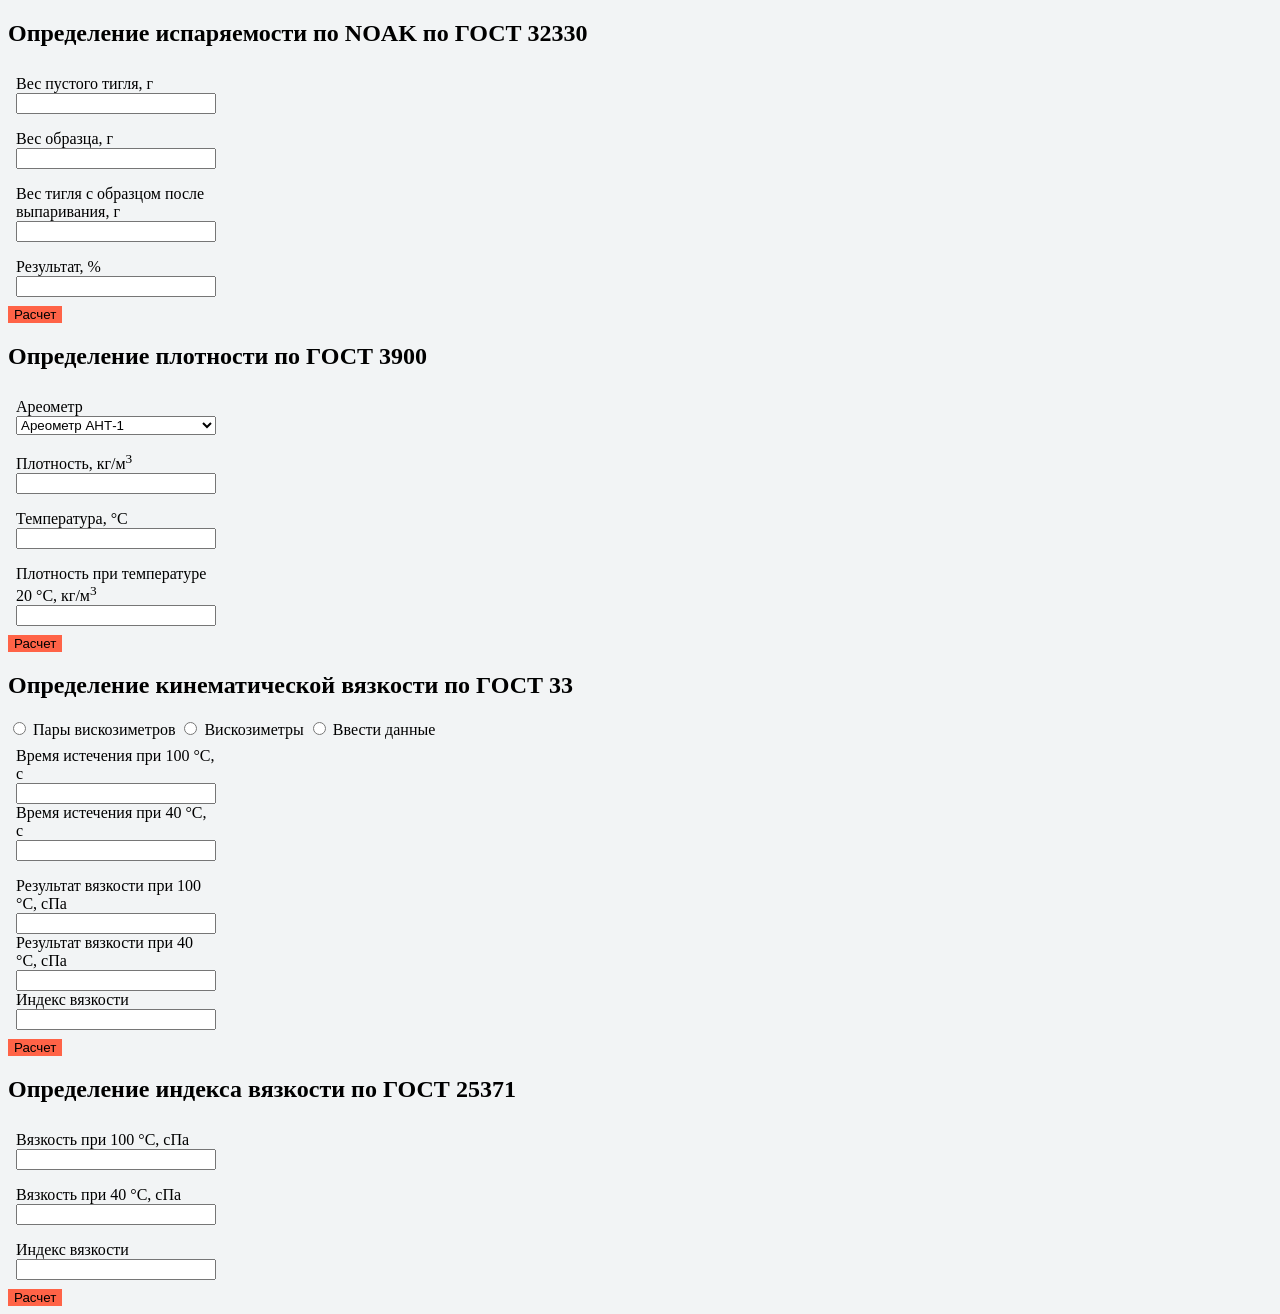
==== index.html @ e3361278 "rename" ====
<!DOCTYPE html>
<html lang="en">

    <head>
        <meta charset="UTF-8">
        <meta name="viewport" content="width=device-width, initial-scale=1.0">
        <title>Document</title>
        <style>
            body {
                background: #f2f4f5;
            }

            .input-block {
                display: grid;
                grid-template-columns: 200px;
                padding: .5em;
            }

            .output-block {
                display: grid;
                grid-template-columns: 200px;
                padding: .5em;
            }

            .input-block_hide {
                display: none;
            }

            input:focus {
                background-color: rgba(69, 92, 204, 0.2);
            }

            input:hover {
                background-color: rgba(69, 92, 204, 0.2);
            }

            button{
                outline: none;
                border: none;
                background-color: tomato;
            }

            button:focus {
                /* background-color: yellow; */
                outline: 0.2em solid black;
            }

        </style>
    </head>

    <body>
        <div class="evaporation-calculator">
            <h2>Определение испаряемости по NOAK по ГОСТ 32330</h2>
            <div class="inputs-block">
                <div class="input-block">
                    <label for="crucible">Вес пустого тигля, г</label>
                    <input type="text" id="crucible">
                </div>
                <div class="input-block">
                    <label for="sample">Вес образца, г</label>
                    <input type="text" id="sample">
                </div>
                <div class="input-block">
                    <label for="sampleEvapor">Вес тигля с образцом после выпаривания, г</label>
                    <input type="text" id="sampleEvapor">
                </div>
            </div>
            <div class="output-block">
                <label for="result">Результат, %</label>
                <input type="text" id="result">
            </div>
            <div class="button">
                <button id="buttonEvapor">Расчет</button>
            </div>
        </div>
        <div class="density-calculator">
            <h2>Определение плотности по ГОСТ 3900</h2>
            <div class="inputs-block">
                <div class="input-block">
                    <label for="hydrometer">Ареометр</label>
                    <select id="hydrometer">
                        <option value="0.0007">Ареометр АНТ-1</option>
                        <option value="0.0014">Ареометр АНТ-2</option>
                    </select>
                </div>
                <div class="input-block">
                    <label for="density">Плотность, кг/м<sup>3</sup></label>
                    <input type="text" id="density">
                </div>
                <div class="input-block">
                    <label for="temperature">Температура, °C</label>
                    <input type="text" id="temperature">
                </div>
            </div>
            <div class="output-block">
                <label for="resultDensity">Плотность при температуре 20 °C, кг/м<sup>3</sup></label>
                <input type="text" id="resultDensity">
            </div>
            <div class="button">
                <button id="buttonDensity">Расчет</button>
            </div>
        </div>
        <div class="viscosity-calculatotor">
            <h2>Определение кинематической вязкости по ГОСТ 33</h2>
            <div class="radio-block">
                <label><input type="radio" name="radio" value="1"> Пары вискозиметров </label>
                <label><input type="radio" name="radio" value="2"> Вискозиметры</label>
                <label><input type="radio" name="radio" value="3"> Ввести данные</label>
            </div>
            <div class="inputs-block">
                <div class="input-block_hide" id="block-1">
                    <div class="input-block one_block">
                        <label for="pair">Пара вискозиметров</label>
                        <select id="pair">
  <!--                           <option value="1">I</option>
                            <option value="2">II</option>
                            <option value="3">III</option>
                            <option value="4">IV</option>
                            <option value="5">V</option>
                            <option value="6">VI</option>
                            <option value="A">A</option>
                            <option value="B">B</option>
                            <option value="C">C</option>
                            <option value="D">D</option> -->
                        </select>
                    </div>
                </div>
                <div class="input-block_hide" id="block-2">
                    <div class="input-block">
                        <label for="number100">Вискозиметр на 100 °C</label>
                        <select id="number100">
<!--                             <option value="1111">I</option>
                            <option value="2222">II</option>
                            <option value="3333">III</option>
                            <option value="4444">IV</option> -->
                        </select>
                        <label for="number40">Вискозиметр на 40 °C</label>
                        <select id="number40">
<!--                             <option value="1111">I</option>
                            <option value="2222">II</option>
                            <option value="3333">III</option>
                            <option value="4444">IV</option> -->
                        </select>
                    </div>
                </div>
                <div class="input-block_hide" id="block-3">
                    <div class="input-block">
                        <label for="const100">Постоянная вискозиметра при 100 °C</label>
                        <input type="text" id="const100">
                        <label for="const40">Постоянная вискозиметра при 40 °C</label>
                        <input type="text" id="const40">
                    </div>
                </div>
                <div class="input-block">
                    <label for="time100">Время истечения при 100 °C, с</label>
                    <input type="text" id="time100">
                    <label for="time40">Время истечения при 40 °C, с</label>
                    <input type="text" id="time40">
                </div>
            </div>
            <div class="output-block">
                <label for="resultViscosity100">Результат вязкости при 100 °C, сПа</label>
                <input type="text" id="resultViscosity100">
                <label for="resultViscosity40">Результат вязкости при 40 °C, сПа</label>
                <input type="text" id="resultViscosity40">
                <label for="resultIVOne">Индекс вязкости</label>
                <input type="text" id="resultIVOne">
            </div>
            <div class="button">
                <button id="buttonViscosity">Расчет</button>
            </div>
        </div>
        <div class="indexViscosity-calculator">
            <h2>Определение индекса вязкости по ГОСТ 25371</h2>
            <div class="inputs-block">
                <div class="input-block">
                    <label for="viscosity100">Вязкость при 100 °C, сПа</label>
                    <input type="text" id="viscosity100">
                </div>
                <div class="input-block">
                    <label for="viscosity40">Вязкость при 40 °C, сПа</label>
                    <input type="text" id="viscosity40">
                </div>
            </div> 
            <div class="output-block">
                <label for="resultIVTwo">Индекс вязкости</label>
                <input type="text" id="resultIVTwo">
            </div>
            <div class="button">
                <button id="buttonIV">Расчет</button>
            </div>
        </div>    
        <script src="https://ajax.googleapis.com/ajax/libs/jquery/3.6.4/jquery.min.js"></script>
        <script type="module" src="app.js"></script>
    </body>

</html>
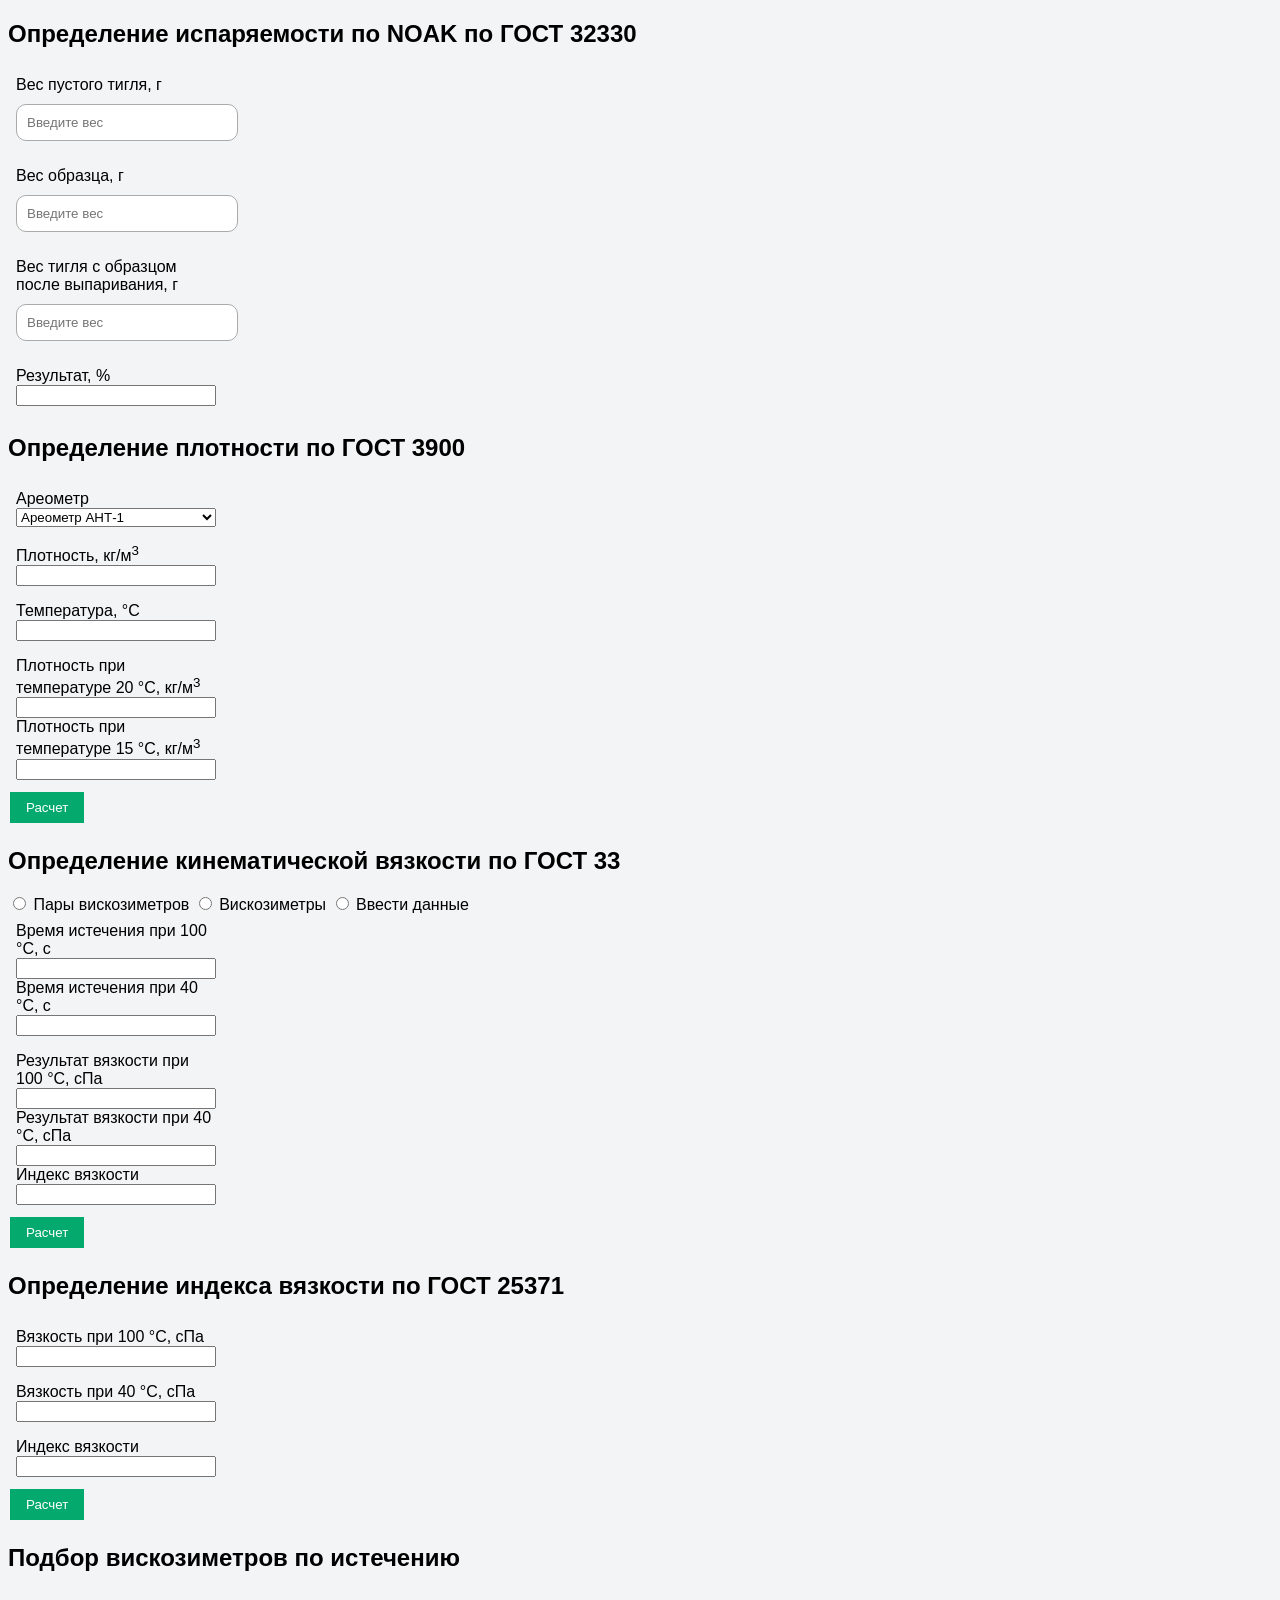
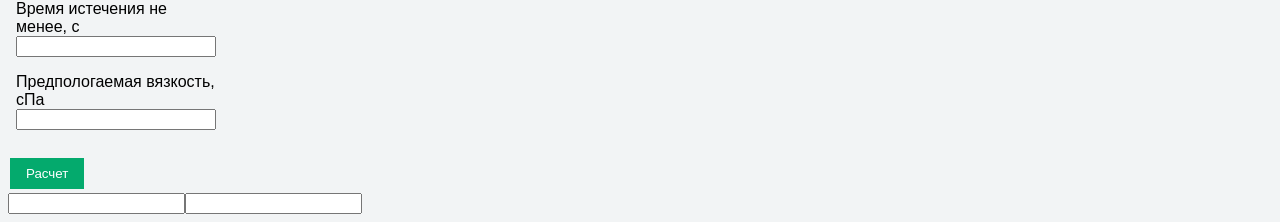
==== commit 1cc71d32: "add visc, add calc min sec" ====
--- a/index.html
+++ b/index.html
@@ -1,78 +1,41 @@
 <!DOCTYPE html>
 <html lang="en">
-
     <head>
         <meta charset="UTF-8">
         <meta name="viewport" content="width=device-width, initial-scale=1.0">
         <title>Document</title>
-        <style>
-            body {
-                background: #f2f4f5;
-            }
-
-            .input-block {
-                display: grid;
-                grid-template-columns: 200px;
-                padding: .5em;
-            }
-
-            .output-block {
-                display: grid;
-                grid-template-columns: 200px;
-                padding: .5em;
-            }
-
-            .input-block_hide {
-                display: none;
-            }
-
-            input:focus {
-                background-color: rgba(69, 92, 204, 0.2);
-            }
-
-            input:hover {
-                background-color: rgba(69, 92, 204, 0.2);
-            }
-
-            button{
-                outline: none;
-                border: none;
-                background-color: tomato;
-            }
-
-            button:focus {
-                /* background-color: yellow; */
-                outline: 0.2em solid black;
-            }
-
-        </style>
+        <link rel="stylesheet" href="style.css">
     </head>
 
     <body>
-        <div class="evaporation-calculator">
-            <h2>Определение испаряемости по NOAK по ГОСТ 32330</h2>
-            <div class="inputs-block">
-                <div class="input-block">
-                    <label for="crucible">Вес пустого тигля, г</label>
-                    <input type="text" id="crucible">
-                </div>
-                <div class="input-block">
-                    <label for="sample">Вес образца, г</label>
-                    <input type="text" id="sample">
-                </div>
-                <div class="input-block">
-                    <label for="sampleEvapor">Вес тигля с образцом после выпаривания, г</label>
-                    <input type="text" id="sampleEvapor">
-                </div>
-            </div>
-            <div class="output-block">
-                <label for="result">Результат, %</label>
-                <input type="text" id="result">
-            </div>
-            <div class="button">
-                <button id="buttonEvapor">Расчет</button>
-            </div>
-        </div>
+      <!-- <form action="#" name="form"> -->
+           <!-- <form> -->
+            <div class="evaporation-calculator">
+                <h2>Определение испаряемости по NOAK по ГОСТ 32330</h2>
+                <div class="inputs-block">
+                    <div class="input-block">
+                        <label for="crucible">Вес пустого тигля, г</label>
+                        <input type="text" id="crucible" class="evapor" placeholder="Введите вес" required>
+                    </div>
+                    <div class="input-block">
+                        <label for="sample">Вес образца, г</label>
+                        <input type="text" id="sample" class="evapor" placeholder="Введите вес" required>
+                    </div>
+                    <div class="input-block">
+                        <label for="sampleEvapor">Вес тигля с образцом после выпаривания, г</label>
+                        <input type="text" id="sampleEvapor" class="evapor" placeholder="Введите вес" required>
+                    </div>
+                </div>
+                <div class="output-block">
+                    <label for="result">Результат, %</label>
+                    <input type="text" id="result">
+                </div>
+     <!--            <div class="button">
+                    <button id="buttonEvapor">Расчет</button>
+                </div> -->
+            </div>
+       <!--  </form> -->
+
         <div class="density-calculator">
             <h2>Определение плотности по ГОСТ 3900</h2>
             <div class="inputs-block">
@@ -95,6 +58,8 @@
             <div class="output-block">
                 <label for="resultDensity">Плотность при температуре 20 °C, кг/м<sup>3</sup></label>
                 <input type="text" id="resultDensity">
+                <label for="resultDensity15">Плотность при температуре 15 °C, кг/м<sup>3</sup></label>
+                <input type="text" id="resultDensity15">
             </div>
             <div class="button">
                 <button id="buttonDensity">Расчет</button>
@@ -128,14 +93,14 @@
                 <div class="input-block_hide" id="block-2">
                     <div class="input-block">
                         <label for="number100">Вискозиметр на 100 °C</label>
-                        <select id="number100">
+                        <select id="number100" size="5">
 <!--                             <option value="1111">I</option>
                             <option value="2222">II</option>
                             <option value="3333">III</option>
                             <option value="4444">IV</option> -->
                         </select>
                         <label for="number40">Вискозиметр на 40 °C</label>
-                        <select id="number40">
+                        <select id="number40" size="5">
 <!--                             <option value="1111">I</option>
                             <option value="2222">II</option>
                             <option value="3333">III</option>
@@ -189,7 +154,48 @@
             <div class="button">
                 <button id="buttonIV">Расчет</button>
             </div>
-        </div>    
+        </div>
+
+        <!-- подбор вискозиметров по истечению -->
+     <!--    <div class="timeViscosity">
+            <h2>Подбор вискозиметров по истечению</h2>
+            <div class="inputs-block">
+                <div class="input-block">
+                    <label for="time">Время истечения не менее, с</label>
+                    <input type="text" class="timeV" id="timeV">
+                </div>
+                <div class="input-block">
+                    <label for="viscosity">Предпологаемая вязкость, сПа</label>
+                    <input type="text" class="viscosity" id="viscosity">
+                </div>
+            </div> 
+            <div class="output-block" id="resultIVTwo">
+                <p id="resultTimeViscosity"></p>
+            </div>
+            <div class="button">
+                <button id="buttonTimeViscosity">Расчет</button>
+            </div>
+        </div> -->
+        <div class="timeViscosity">
+            <h2>Подбор вискозиметров по истечению</h2>
+            <div class="inputs-block">
+                <div class="input-block">
+                    <label for="time">Время истечения не менее, с</label>
+                    <input type="text" class="timeV" id="timeV">
+                </div>
+                <div class="input-block">
+                    <label for="viscosity">Предпологаемая вязкость, сПа</label>
+                    <input type="text" class="viscosity" id="viscosity">
+                </div>
+            </div> 
+            <div class="" id="resultIVTwo">
+                <p id="resultTimeViscosity"></p>
+            </div>
+            <div class="button">
+                <button id="buttonTimeViscosity">Расчет</button>
+            </div>
+        </div>
+        
         <script src="https://ajax.googleapis.com/ajax/libs/jquery/3.6.4/jquery.min.js"></script>
         <script type="module" src="app.js"></script>
     </body>
--- a/style.css
+++ b/style.css
@@ -0,0 +1,74 @@
+body {
+    background: #f2f4f5;
+    font-family:
+        Gill Sans Extrabold,
+        sans-serif;
+}
+
+.input-block {
+    display: grid;
+    grid-template-columns: 200px;
+    padding: .5em;
+}
+
+.output-block {
+    display: grid;
+    grid-template-columns: 200px;
+    padding: .5em;
+}
+
+.input-block_hide {
+    display: none;
+}
+
+/* input:focus {
+    background-color: rgba(69, 92, 204, 0.2);
+}
+
+input:hover {
+    background-color: rgba(69, 92, 204, 0.2);
+} */
+
+
+  .evapor {
+    display:block;
+    width:100%;
+    margin:10px 0;
+    padding:10px;
+    border-radius:10px;
+    border: 1px solid #eee;
+    transition: .3s border-color;
+  }
+  .evapor {
+    border: 1px solid #aaa;
+  }
+  
+
+
+button {
+    background-color: #04AA6D;
+    border: none;
+    color: white;
+    padding: 8px 16px;
+    text-decoration: none;
+    margin: 4px 2px;
+    cursor: pointer;
+}
+
+
+
+/*    button{
+    outline: none;
+    border: none;
+    background-color: tomato;
+}
+
+button:focus {
+   
+    outline: 0.2em solid black;
+} */
+
+
+
+/*  #number100 {
+} */
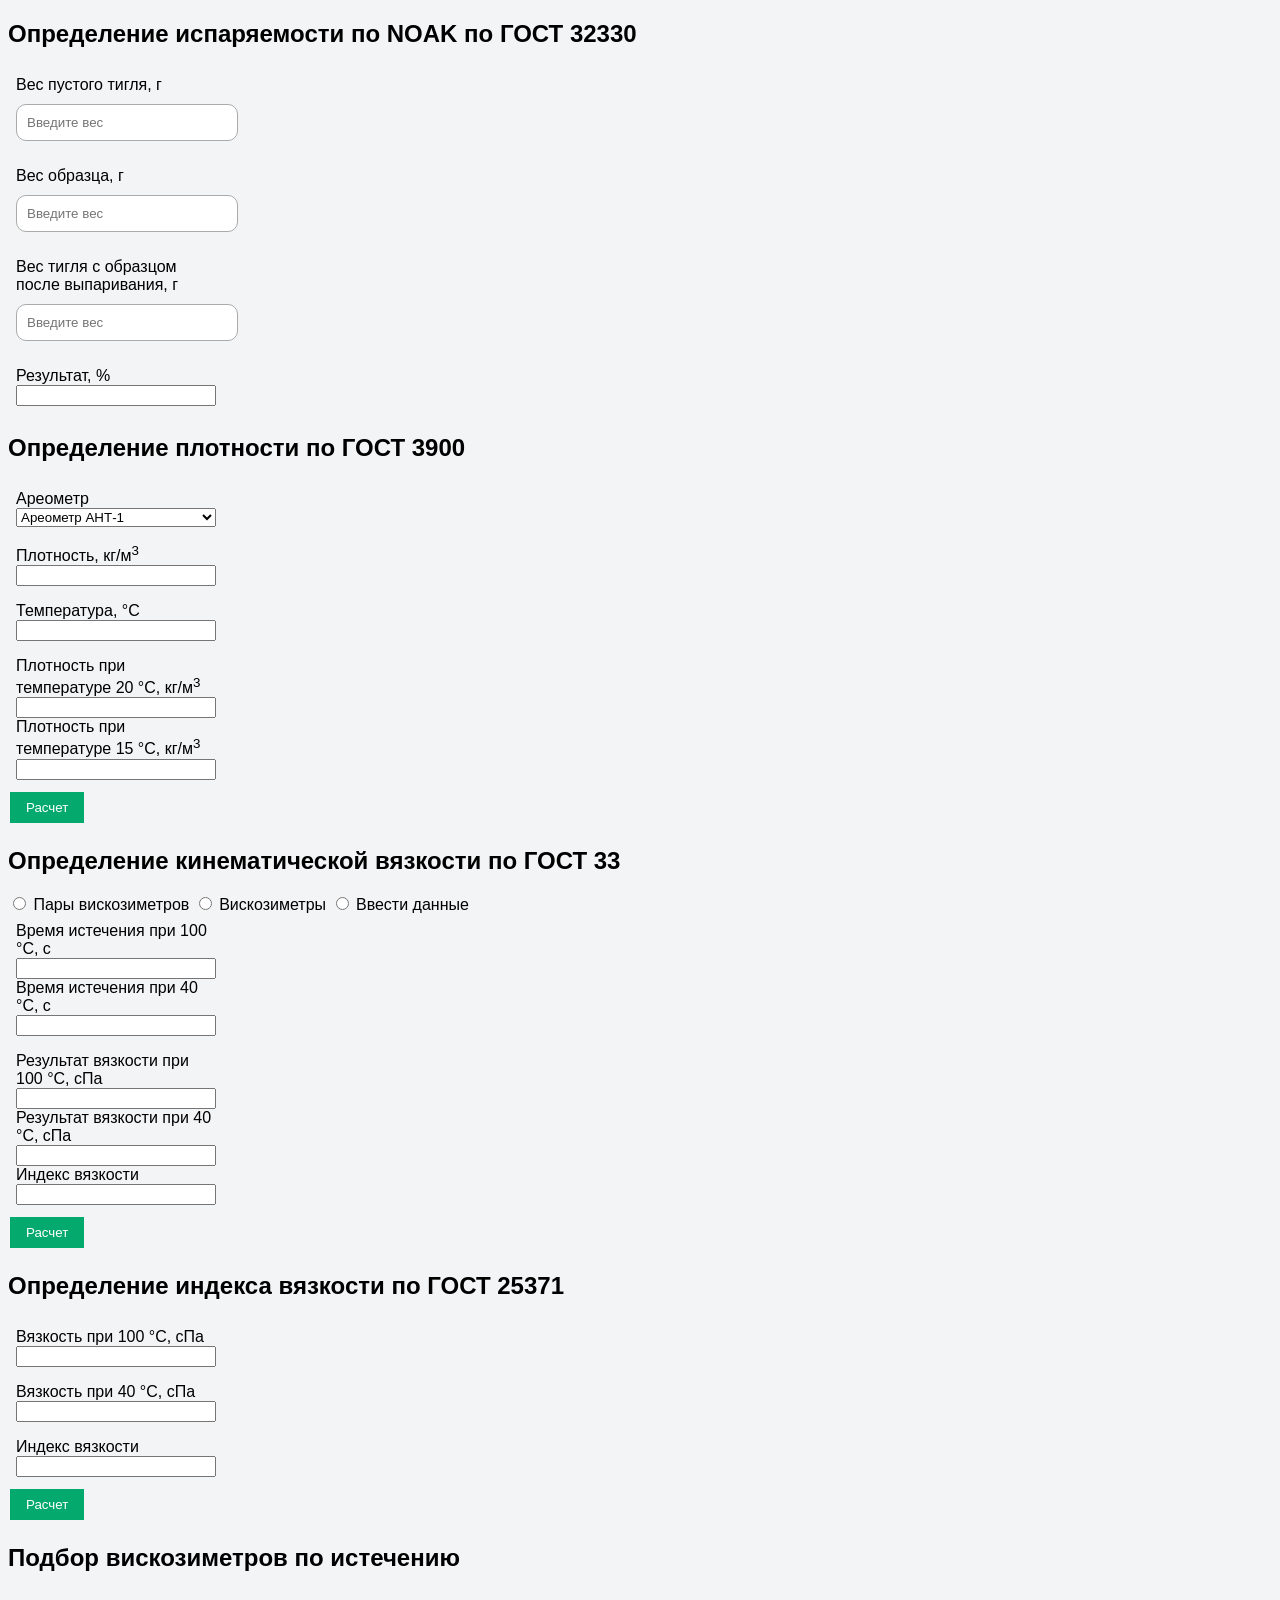
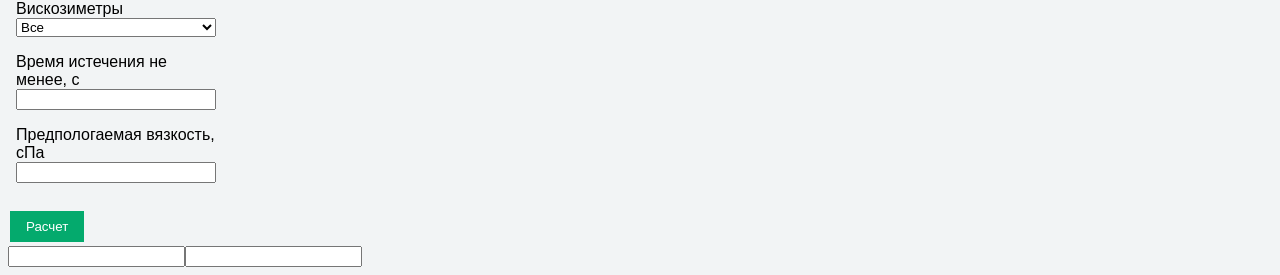
==== commit de8a58ed: "add ыelection of viscosity meters by time" ====
--- a/index.html
+++ b/index.html
@@ -180,6 +180,14 @@
             <h2>Подбор вискозиметров по истечению</h2>
             <div class="inputs-block">
                 <div class="input-block">
+                    <label for="optionVisc">Вискозиметры</label>
+                    <select id="optionVisc">
+                        <option value="all">Все</option>
+                        <option value="noCalibration">Не калиброванные</option>
+                        <option value="calibration">Калиброванные</option>
+                    </select>
+                </div>
+                <div class="input-block">
                     <label for="time">Время истечения не менее, с</label>
                     <input type="text" class="timeV" id="timeV">
                 </div>
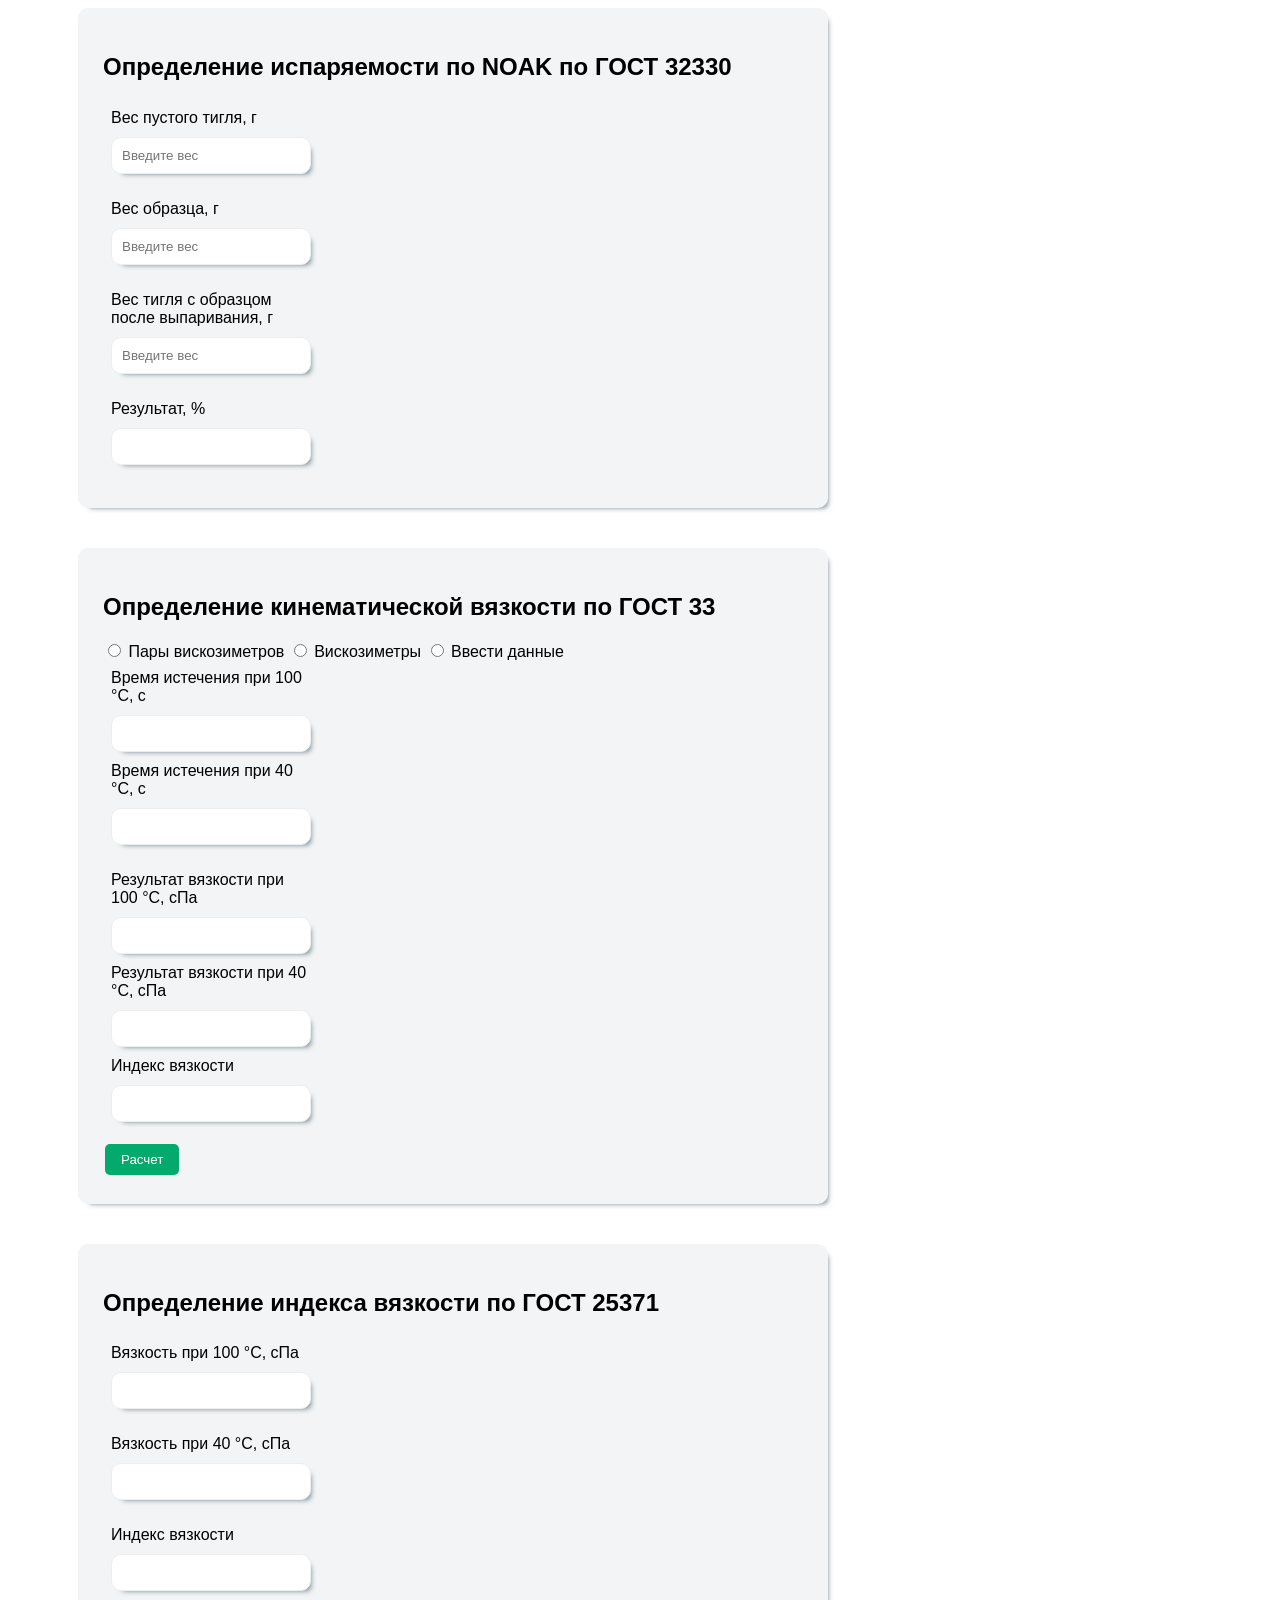
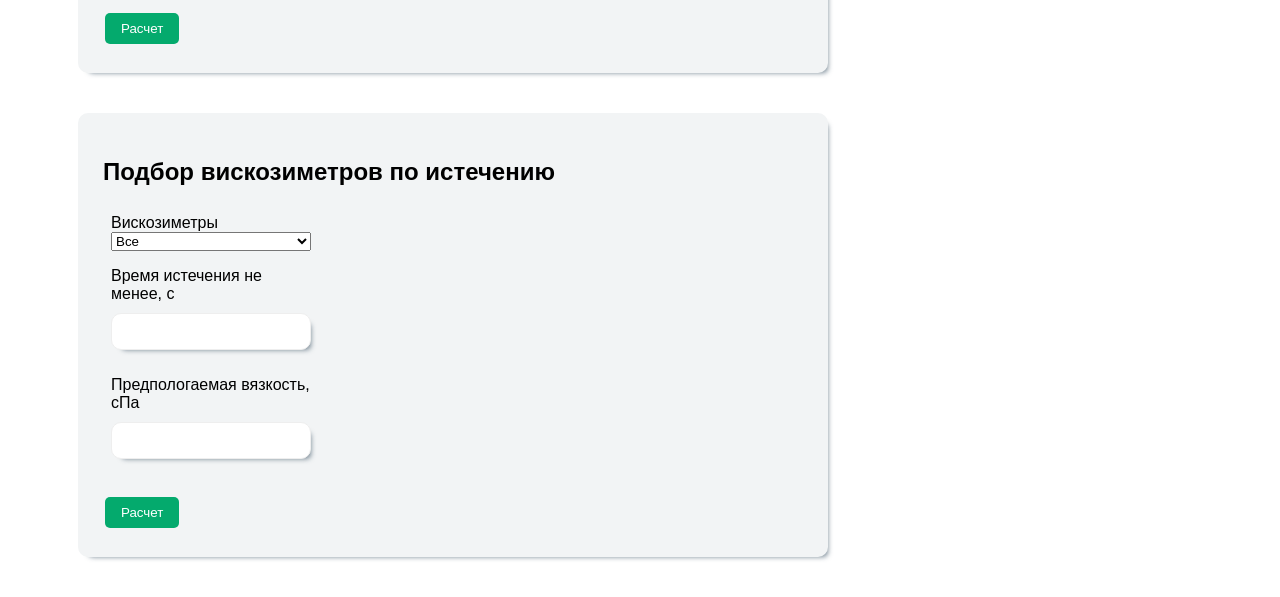
==== commit b71e1324: "add style" ====
--- a/index.html
+++ b/index.html
@@ -1,40 +1,38 @@
 <!DOCTYPE html>
 <html lang="en">
-    <head>
-        <meta charset="UTF-8">
-        <meta name="viewport" content="width=device-width, initial-scale=1.0">
-        <title>Document</title>
-        <link rel="stylesheet" href="style.css">
-    </head>
 
-    <body>
-      <!-- <form action="#" name="form"> -->
-           <!-- <form> -->
-            <div class="evaporation-calculator">
-                <h2>Определение испаряемости по NOAK по ГОСТ 32330</h2>
-                <div class="inputs-block">
-                    <div class="input-block">
-                        <label for="crucible">Вес пустого тигля, г</label>
-                        <input type="text" id="crucible" class="evapor" placeholder="Введите вес" required>
-                    </div>
-                    <div class="input-block">
-                        <label for="sample">Вес образца, г</label>
-                        <input type="text" id="sample" class="evapor" placeholder="Введите вес" required>
-                    </div>
-                    <div class="input-block">
-                        <label for="sampleEvapor">Вес тигля с образцом после выпаривания, г</label>
-                        <input type="text" id="sampleEvapor" class="evapor" placeholder="Введите вес" required>
-                    </div>
+<head>
+    <meta charset="UTF-8">
+    <meta name="viewport" content="width=device-width, initial-scale=1.0">
+    <title>Document</title>
+    <link rel="stylesheet" href="style.css">
+</head>
+
+<body>
+    <div class="container">
+        <div class="evaporation-calculator styleBox">
+            <h2>Определение испаряемости по NOAK по ГОСТ 32330</h2>
+            <div class="inputs-block">
+                <div class="input-block">
+                    <label for="crucible">Вес пустого тигля, г</label>
+                    <input type="text" id="crucible" class="evapor" placeholder="Введите вес" required
+                        autocomplete="off">
                 </div>
-                <div class="output-block">
-                    <label for="result">Результат, %</label>
-                    <input type="text" id="result">
+                <div class="input-block">
+                    <label for="sample">Вес образца, г</label>
+                    <input type="text" id="sample" class="evapor" placeholder="Введите вес" required autocomplete="off">
                 </div>
-     <!--            <div class="button">
-                    <button id="buttonEvapor">Расчет</button>
-                </div> -->
+                <div class="input-block">
+                    <label for="sampleEvapor">Вес тигля с образцом после выпаривания, г</label>
+                    <input type="text" id="sampleEvapor" class="evapor" placeholder="Введите вес" required
+                        autocomplete="off">
+                </div>
             </div>
-       <!--  </form> -->
+            <div class="output-block">
+                <label for="result">Результат, %</label>
+                <input type="text" id="result" autocomplete="off">
+            </div>
+        </div>
 
         <div class="density-calculator">
             <h2>Определение плотности по ГОСТ 3900</h2>
@@ -48,24 +46,25 @@
                 </div>
                 <div class="input-block">
                     <label for="density">Плотность, кг/м<sup>3</sup></label>
-                    <input type="text" id="density">
+                    <input type="text" id="density" autocomplete="off">
                 </div>
                 <div class="input-block">
                     <label for="temperature">Температура, °C</label>
-                    <input type="text" id="temperature">
+                    <input type="text" id="temperature" autocomplete="off">
                 </div>
             </div>
             <div class="output-block">
                 <label for="resultDensity">Плотность при температуре 20 °C, кг/м<sup>3</sup></label>
-                <input type="text" id="resultDensity">
+                <input type="text" id="resultDensity" autocomplete="off">
                 <label for="resultDensity15">Плотность при температуре 15 °C, кг/м<sup>3</sup></label>
-                <input type="text" id="resultDensity15">
+                <input type="text" id="resultDensity15" autocomplete="off">
             </div>
             <div class="button">
                 <button id="buttonDensity">Расчет</button>
             </div>
         </div>
-        <div class="viscosity-calculatotor">
+
+        <div class="viscosity-calculatotor styleBox">
             <h2>Определение кинематической вязкости по ГОСТ 33</h2>
             <div class="radio-block">
                 <label><input type="radio" name="radio" value="1"> Пары вискозиметров </label>
@@ -77,16 +76,7 @@
                     <div class="input-block one_block">
                         <label for="pair">Пара вискозиметров</label>
                         <select id="pair">
-  <!--                           <option value="1">I</option>
-                            <option value="2">II</option>
-                            <option value="3">III</option>
-                            <option value="4">IV</option>
-                            <option value="5">V</option>
-                            <option value="6">VI</option>
-                            <option value="A">A</option>
-                            <option value="B">B</option>
-                            <option value="C">C</option>
-                            <option value="D">D</option> -->
+                            <!-- Опции для выбора -->
                         </select>
                     </div>
                 </div>
@@ -94,89 +84,64 @@
                     <div class="input-block">
                         <label for="number100">Вискозиметр на 100 °C</label>
                         <select id="number100" size="5">
-<!--                             <option value="1111">I</option>
-                            <option value="2222">II</option>
-                            <option value="3333">III</option>
-                            <option value="4444">IV</option> -->
+                            <!-- Опции для выбора -->
                         </select>
                         <label for="number40">Вискозиметр на 40 °C</label>
                         <select id="number40" size="5">
-<!--                             <option value="1111">I</option>
-                            <option value="2222">II</option>
-                            <option value="3333">III</option>
-                            <option value="4444">IV</option> -->
+                            <!-- Опции для выбора -->
                         </select>
                     </div>
                 </div>
                 <div class="input-block_hide" id="block-3">
                     <div class="input-block">
                         <label for="const100">Постоянная вискозиметра при 100 °C</label>
-                        <input type="text" id="const100">
+                        <input type="text" id="const100" autocomplete="off">
                         <label for="const40">Постоянная вискозиметра при 40 °C</label>
-                        <input type="text" id="const40">
+                        <input type="text" id="const40" autocomplete="off">
                     </div>
                 </div>
                 <div class="input-block">
                     <label for="time100">Время истечения при 100 °C, с</label>
-                    <input type="text" id="time100">
+                    <input type="text" id="time100" autocomplete="off">
                     <label for="time40">Время истечения при 40 °C, с</label>
-                    <input type="text" id="time40">
+                    <input type="text" id="time40" autocomplete="off">
                 </div>
             </div>
             <div class="output-block">
                 <label for="resultViscosity100">Результат вязкости при 100 °C, сПа</label>
-                <input type="text" id="resultViscosity100">
+                <input type="text" id="resultViscosity100" autocomplete="off">
                 <label for="resultViscosity40">Результат вязкости при 40 °C, сПа</label>
-                <input type="text" id="resultViscosity40">
+                <input type="text" id="resultViscosity40" autocomplete="off">
                 <label for="resultIVOne">Индекс вязкости</label>
-                <input type="text" id="resultIVOne">
+                <input type="text" id="resultIVOne" autocomplete="off">
             </div>
             <div class="button">
                 <button id="buttonViscosity">Расчет</button>
             </div>
         </div>
-        <div class="indexViscosity-calculator">
+
+        <div class="indexViscosity-calculator styleBox">
             <h2>Определение индекса вязкости по ГОСТ 25371</h2>
             <div class="inputs-block">
                 <div class="input-block">
                     <label for="viscosity100">Вязкость при 100 °C, сПа</label>
-                    <input type="text" id="viscosity100">
+                    <input type="text" id="viscosity100" autocomplete="off">
                 </div>
                 <div class="input-block">
                     <label for="viscosity40">Вязкость при 40 °C, сПа</label>
-                    <input type="text" id="viscosity40">
+                    <input type="text" id="viscosity40" autocomplete="off">
                 </div>
-            </div> 
+            </div>
             <div class="output-block">
                 <label for="resultIVTwo">Индекс вязкости</label>
-                <input type="text" id="resultIVTwo">
+                <input type="text" id="resultIVTwo" autocomplete="off">
             </div>
             <div class="button">
                 <button id="buttonIV">Расчет</button>
             </div>
         </div>
 
-        <!-- подбор вискозиметров по истечению -->
-     <!--    <div class="timeViscosity">
-            <h2>Подбор вискозиметров по истечению</h2>
-            <div class="inputs-block">
-                <div class="input-block">
-                    <label for="time">Время истечения не менее, с</label>
-                    <input type="text" class="timeV" id="timeV">
-                </div>
-                <div class="input-block">
-                    <label for="viscosity">Предпологаемая вязкость, сПа</label>
-                    <input type="text" class="viscosity" id="viscosity">
-                </div>
-            </div> 
-            <div class="output-block" id="resultIVTwo">
-                <p id="resultTimeViscosity"></p>
-            </div>
-            <div class="button">
-                <button id="buttonTimeViscosity">Расчет</button>
-            </div>
-        </div> -->
-        <div class="timeViscosity">
+        <div class="timeViscosity styleBox">
             <h2>Подбор вискозиметров по истечению</h2>
             <div class="inputs-block">
                 <div class="input-block">
@@ -189,13 +154,13 @@
                 </div>
                 <div class="input-block">
                     <label for="time">Время истечения не менее, с</label>
-                    <input type="text" class="timeV" id="timeV">
+                    <input type="text" class="timeV" id="timeV" autocomplete="off">
                 </div>
                 <div class="input-block">
                     <label for="viscosity">Предпологаемая вязкость, сПа</label>
-                    <input type="text" class="viscosity" id="viscosity">
+                    <input type="text" class="viscosity" id="viscosity" autocomplete="off">
                 </div>
-            </div> 
+            </div>
             <div class="" id="resultIVTwo">
                 <p id="resultTimeViscosity"></p>
             </div>
@@ -203,9 +168,10 @@
                 <button id="buttonTimeViscosity">Расчет</button>
             </div>
         </div>
-        
+
         <script src="https://ajax.googleapis.com/ajax/libs/jquery/3.6.4/jquery.min.js"></script>
         <script type="module" src="app.js"></script>
-    </body>
+    </div>
+</body>
 
 </html>
--- a/style.css
+++ b/style.css
@@ -1,8 +1,15 @@
 body {
-    background: #f2f4f5;
+ /*    background: #f2f4f5; */
     font-family:
         Gill Sans Extrabold,
         sans-serif;
+}
+
+.container {
+    max-width: 1280px;
+ /*    width: 100%; */
+    padding: 0 70px;
+    margin: 0 auto;
 }
 
 .input-block {
@@ -30,19 +37,19 @@
 } */
 
 
-  .evapor {
-    display:block;
-    width:100%;
-    margin:10px 0;
-    padding:10px;
-    border-radius:10px;
+
+input[type="text"] {
+    display: block;
+    /*     width: 100%; */
+    margin: 10px 0;
+    padding: 10px;
+    border-radius: 10px;
     border: 1px solid #eee;
     transition: .3s border-color;
-  }
-  .evapor {
-    border: 1px solid #aaa;
-  }
-  
+    box-shadow: 5px 5px 5px -5px rgba(34, 60, 80, 0.6); 
+}
+
+
 
 
 button {
@@ -53,22 +60,29 @@
     text-decoration: none;
     margin: 4px 2px;
     cursor: pointer;
+    border-radius: 5px;
+    transition: background-color 0.3s;
 }
 
-
-
-/*    button{
-    outline: none;
-    border: none;
-    background-color: tomato;
+button:active {
+    background-color: #037d54; /* Цвет при нажатии */
 }
 
-button:focus {
-   
-    outline: 0.2em solid black;
-} */
+.density-calculator {
+    display: none;
+}
 
+.styleBox {
+    background-color: #f2f4f5;
+    width: 700px;
+    display: flex; 
+    justify-content: center; 
+    flex-direction: column;
+    /* align-items: center; */
 
-
-/*  #number100 {
-} */+    padding: 25px;
+    margin-bottom: 40px;
+    border-radius: 10px;
+  /*   border: 1px solid black;  */
+    box-shadow: 5px 5px 5px -5px rgba(34, 60, 80, 0.6);
+}
